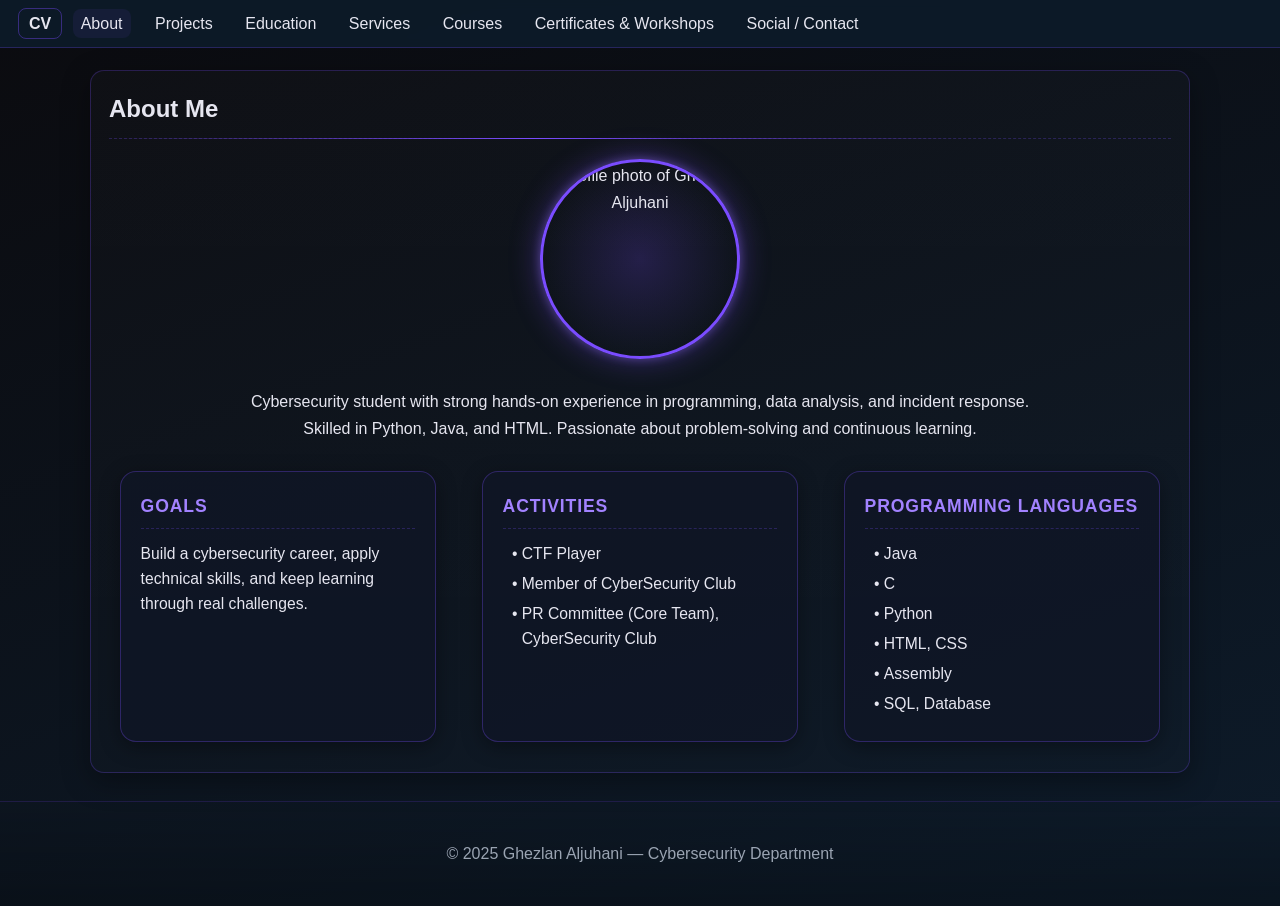
==== about.html @ 4284f550 "Add files via upload" ====
<!DOCTYPE html>
<html lang="en">
<head>
  <meta charset="UTF-8" />
  <meta name="viewport" content="width=device-width, initial-scale=1.0" />
  <meta name="description" content="Cybersecurity CV - About" />
  <title>Cyber CV — About</title>
  <link rel="stylesheet" href="cssweb.css" />

  <style>
    /* ==== About Section Enhancements ==== */
    .about-profile {
      text-align: center;
      margin-bottom: 1.8rem;
    }

    .about-profile img {
      width: 200px;
      height: 200px;
      border-radius: 50%;
      border: 3px solid var(--mauve);
      box-shadow: 0 0 30px rgba(122, 76, 255, 0.4),
                  0 0 10px rgba(162, 130, 255, 0.4);
      background: radial-gradient(circle at center, rgba(122,76,255,0.2), transparent 70%);
      transition: transform 0.4s ease, box-shadow 0.4s ease;
    }

    .about-profile img:hover {
      transform: scale(1.05);
      box-shadow: 0 0 40px rgba(162, 130, 255, 0.6),
                  0 0 20px rgba(122, 76, 255, 0.3);
    }

    .info-grid {
      display: flex;
      justify-content: center;
      align-items: stretch;
      flex-wrap: wrap;
      gap: 1.5rem;
      margin-top: 1.8rem;
    }

    .info-box {
      flex: 1 1 300px;
      max-width: 350px;
      min-height: 230px;
      background: rgba(15, 22, 38, 0.8);
      border: 1px solid rgba(122, 76, 255, 0.3);
      border-radius: 16px;
      padding: 20px;
      box-shadow: 0 5px 20px rgba(0, 0, 0, 0.35);
      transition: all 0.3s ease;
    }

    .info-box:hover {
      transform: translateY(-5px);
      box-shadow: 0 15px 30px rgba(122, 76, 255, 0.3);
    }

    .info-box h3 {
      margin-top: 0;
      color: var(--accent);
      font-size: 1.1rem;
      font-weight: 700;
      border-bottom: 1px dashed rgba(122, 76, 255, 0.25);
      padding-bottom: 6px;
      margin-bottom: 12px;
      text-transform: uppercase;
      letter-spacing: 0.05em;
    }

    .info-box p, .info-box ul {
      color: var(--text);
      font-size: 0.98rem;
      line-height: 1.6;
      margin: 0;
    }

    .info-box ul {
      list-style-type: "• ";
      padding-left: 1.2rem;
    }

    .info-box li {
      margin: 5px 0;
    }

    /* Responsive */
    @media (max-width: 768px) {
      .info-box {
        max-width: 100%;
      }
    }
  </style>
</head>

<body>
  <nav class="site-nav">
    <a class="logo" href="index.html">CV</a>
    <ul class="nav-links">
      <li><a href="about.html" aria-current="page">About</a></li>
      <li><a href="projects.html">Projects</a></li>
      <li><a href="education.html">Education</a></li>
      <li><a href="services.html">Services</a></li>
      <li><a href="courses.html">Courses</a></li>
      <li><a href="certificates.html">Certificates & Workshops</a></li>
      <li><a href="social.html">Social / Contact</a></li>
    </ul>
  </nav>

  <main>
    <section class="card">
      <h2>About Me</h2>

      <div class="about-profile">
       <img src="image/about.png" alt="Profile photo of Ghezlan Aljuhani" />
      </div>

      <p style="text-align: center; max-width: 800px; margin: 0 auto;">
        Cybersecurity student with strong hands-on experience in programming,
        data analysis, and incident response.<br />
        Skilled in Python, Java, and HTML. Passionate about problem-solving and continuous learning.
      </p>

      <div class="info-grid">
        <div class="info-box">
          <h3>Goals</h3>
          <p>
            Build a cybersecurity career, apply technical skills, and keep
            learning through real challenges.
          </p>
        </div>

        <div class="info-box">
          <h3>Activities</h3>
          <ul>
            <li>CTF Player</li>
            <li>Member of CyberSecurity Club</li>
            <li>PR Committee (Core Team), CyberSecurity Club</li>
          </ul>
        </div>

        <div class="info-box">
          <h3>Programming Languages</h3>
          <ul>
            <li>Java</li>
            <li>C</li>
            <li>Python</li>
            <li>HTML, CSS</li>
            <li>Assembly</li>
            <li>SQL, Database</li>
          </ul>
        </div>
      </div>
    </section>
  </main>

  <footer class="site-footer">
    <p>© 2025 Ghezlan Aljuhani — Cybersecurity Department</p>
  </footer>
</body>
</html>
---- cssweb.css ----
/* === Theme (Black, Navy, Mauve) === */
:root{
  --black:#0b0b0f; --navy:#0d1b2a; --mauve:#7a4cff;
  --text:#e6e6f0; --muted:#9aa4b2; --card:#101726; --accent:#a282ff;
  --glass: rgba(255,255,255,.02);
  --ring: 0 0 0 1px rgba(122,76,255,.35);
}

/* Base */
*{ box-sizing:border-box; }
html,body{
  margin:0; padding:0; color:var(--text);
  font-family:"Segoe UI", Tahoma, Arial, sans-serif; line-height:1.7;
  background: linear-gradient(160deg, var(--black), var(--navy));
}
img{ max-width:100%; height:auto; display:inline-block; }

/* ===== Subtle CSS-only “matrix” background (no JS) ===== */
body::before{
  content:""; position:fixed; inset:0; z-index:-1; opacity:.10;
  background-image:url("data:image/svg+xml;utf8,\
<svg xmlns='http://www.w3.org/2000/svg' width='200' height='400'>\
  <g fill='%237a4cff' font-family='monospace' font-size='14'>\
    <text x='10' y='20'>01 A9 F2 7E 3C 5B 8D</text>\
    <text x='10' y='50'>C1 4A 9E 22 6D B0 7F</text>\
    <text x='10' y='80'>FE 11 0A 6C 9B 2D 77</text>\
    <text x='10' y='110'>CYBER • SECURITY • CV</text>\
    <text x='10' y='140'>OWASP • NMAP • BURP</text>\
    <text x='10' y='170'>HTTPS TLS HASH AES</text>\
    <text x='10' y='200'>LINUX • SHELL • GIT</text>\
    <text x='10' y='230'>PACKETS • PORTS • TCP</text>\
    <text x='10' y='260'>ANALYZE • DEFEND</text>\
    <text x='10' y='320'>01 A9 F2 7E 3C 5B 8D</text>\
    <text x='10' y='350'>C1 4A 9E 22 6D B0 7F</text>\
  </g></svg>");
  background-size:220px 600px; background-repeat:repeat;
  animation: fall 14s linear infinite;
}
@keyframes fall{ to{ background-position:0 600px; } }
@media (prefers-reduced-motion: reduce){ body::before{ animation:none; } }

/* ===== Nav ===== */
.site-nav{
  position:sticky; top:0; z-index:10;
  background:rgba(13,27,42,.9);
  border-bottom:1px solid rgba(122,76,255,.25);
  padding:10px 18px;
  backdrop-filter:saturate(1.2) blur(4px);
}
.site-nav .logo{
  color:var(--text); text-decoration:none; font-weight:700;
  border:1px solid rgba(122,76,255,.4); padding:6px 10px; border-radius:8px;
}
.site-nav .nav-links{ list-style:none; margin:0; padding:0; display:inline-block; }
.site-nav .nav-links li{ display:inline-block; margin:0 6px; }
.site-nav a{ color:var(--text); text-decoration:none; padding:6px 8px; border-radius:8px; }
.site-nav a:hover,[aria-current="page"]{ color:var(--accent); background:rgba(122,76,255,.08); }

/* Focus styles (keyboard a11y) */
a:focus-visible, .btn:focus-visible{ outline:2px dashed var(--mauve); outline-offset:3px; }

/* ===== HERO (two columns via inline-block) ===== */
.hero{ padding:48px 18px; border-bottom:1px solid rgba(122,76,255,.2); }
.hero--wide{ background: radial-gradient(1200px 600px at 20% 0%, rgba(122,76,255,.15), transparent 60%); }
.hero-col{ display:inline-block; vertical-align:middle; width:49%; }
.hero-text{ text-align:left; }
.overline{ letter-spacing:.2em; text-transform:uppercase; color:var(--accent); margin:0 0 .5rem; }
.hero h1{
  margin:.25rem 0 .25rem; font-size:3rem;
  background: linear-gradient(90deg,#c9cfff, #7a4cff);
  -webkit-background-clip:text; background-clip:text; color:transparent;
}
.role{ color:#cbd0ff; margin:0 0 1rem; }
.hero-actions .btn{ margin-right:10px; }
.hero-media{ text-align:center; }
.avatar-xl{
  width:220px; height:220px; border-radius:50%;
  border:3px solid var(--mauve); object-fit:cover;
  box-shadow:0 10px 30px rgba(0,0,0,.35), 0 0 0 6px rgba(122,76,255,.08);
}

/* Buttons */
.btn{
  display:inline-block; padding:10px 16px; border-radius:10px;
  text-decoration:none; color:var(--text); transition:transform .08s ease, box-shadow .2s ease;
}
.btn-primary{ border:1px solid var(--mauve); background:linear-gradient(180deg, rgba(122,76,255,.25), rgba(122,76,255,.1)); }
.btn-ghost{ border:1px solid rgba(122,76,255,.35); background:var(--glass); }
.btn:hover{ background:rgba(122,76,255,.15); transform:translateY(-1px); box-shadow:0 10px 24px rgba(0,0,0,.3); }

/* ===== “Quick Look” (also used as links) ===== */
.stats-wrap{ margin: 0; padding: 32px 0; background:#07070a; border-top:1px solid rgba(122,76,255,.3); }
.stats-head{ width:min(1100px,92%); margin:0 auto 12px; }
.stats-head h2{ margin:0; letter-spacing:.08em; text-transform:uppercase; color:#cbd0ff; position:relative; }
.stats-head h2::after{
  content:""; display:block; width:72px; height:2px; margin-top:6px;
  background:linear-gradient(90deg,transparent,#7a4cff,transparent);
}
.stats-row{ width:min(1100px,92%); margin:0 auto; font-size:0; }
.stat-card{
  display:inline-block; width:23.5%; margin:0 1% 12px; font-size:16px;
  background:linear-gradient(180deg,#0f1626,#0b1120); border:1px solid rgba(122,76,255,.35);
  border-radius:14px; padding:18px; text-align:center;
  box-shadow:0 8px 24px rgba(0,0,0,.35); text-decoration:none; color:var(--text);
  position:relative; overflow:hidden;
}
.stat-card::before{
  content:""; position:absolute; inset:-1px; border-radius:14px;
  background:radial-gradient(600px 120px at 50% -30%, rgba(122,76,255,.25), transparent 60%);
  opacity:.35; pointer-events:none;
}
.stat-card:hover{ box-shadow:0 12px 30px rgba(0,0,0,.45); }
.stat-value{ font-size:1.9rem; line-height:1; margin-bottom:8px; color:var(--accent); text-shadow:0 0 18px rgba(162,130,255,.2); }
.stat-label{ color:var(--muted); }

/* ===== Generic Cards, Lists, Forms ===== */
.card{
  width:min(1100px,92%); margin:22px auto; padding:18px;
  background:linear-gradient(180deg, rgba(255,255,255,.02), rgba(255,255,255,.01));
  border:1px solid rgba(122,76,255,.25); border-radius:14px;
  box-shadow: 0 8px 28px rgba(0,0,0,.35);
}
.card h2, .card h1{
  margin-top:0; padding-bottom:8px; border-bottom:1px dashed rgba(122,76,255,.25);
  position:relative;
}
.card h2::after, .card h1::after{
  content:""; position:absolute; left:0; bottom:-1px; height:1px; width:100%;
  background:linear-gradient(90deg,transparent,#7a4cff 40%,transparent 80%);
}
.badges{ list-style:"•  "; margin:0; padding:0; }
.badges li{ padding:6px 0; }
.timeline-item .meta{ color:var(--muted); }

/* Article/project blocks */
.project + .project{ margin-top:18px; }
.project h3{ margin-bottom:6px; color:#e9e9ff; }
.project .links a{ color:var(--accent); text-decoration:none; border-bottom:1px dashed rgba(162,130,255,.6); }
.project .links a:hover{ border-bottom-style:solid; }

/* Info boxes on About */
.info-row{ font-size:0; margin-top:10px; }
.info-box{ display:inline-block; width:32%; margin:0 1% 12px; font-size:16px; padding:12px; border-radius:12px; background:#0f1626; border:1px solid rgba(122,76,255,.25); }
.info-box h3{ margin-top:0; color:var(--accent); }

/* Lists used in courses/certificates */
.course-list{ margin:0; padding-left:1.2rem; }
.course-list li{ margin:6px 0; }
.course-item{ position:relative; }

/* Contact form shared styles (used on social.html) */
label{ display:block; margin-bottom:6px; color:var(--accent); }
input, textarea, button{
  width:100%; padding:10px 12px; border-radius:10px;
  border:1px solid rgba(122,76,255,.35); background:#0e1523; color:var(--text);
}
input::placeholder, textarea::placeholder{ color:#b9c0cc; }
.hint{ display:block; color:var(--muted); font-size:.9rem; margin-top:4px; }
.form-actions button{ width:auto; cursor:pointer; margin-right:8px; }
.form-actions button:hover{ background:rgba(122,76,255,.12); }

/* Footer */
.site-footer{
  text-align:center; padding:22px 10px; color:var(--muted);
  border-top:1px solid rgba(122,76,255,.2); margin-top:28px;
  background:linear-gradient(180deg, transparent, rgba(0,0,0,.25));
}

/* ===== Services (inline-block only) ===== */
.services-row{ font-size:0; }
.service-card{
  display:inline-block; vertical-align:top; font-size:16px;
  width:32%; margin:0 1% 18px; padding:14px;
  background:#0f1626; border:1px solid rgba(122,76,255,.35); border-radius:14px;
  box-shadow: var(--ring);
}
.service-card h3{ margin-top:0; color:var(--accent); }
.service-card ul{ margin:0; padding-left:18px; }

/* Social links */
.social-list{ list-style:none; padding-left:0; margin:0; }
.social-list li + li{ margin-top:6px; }
.social-list a{ color:#dcdcff; text-decoration:none; }
.social-list a:hover{ color:var(--accent); }

/* ===== Responsive (media queries only) ===== */
@media screen and (max-width: 992px){
  .hero-col{ width:100%; }
  .hero-text{ text-align:center; }
  .stats-row .stat-card{ width:48%; }
  .service-card{ width:48%; }
  .info-box{ width:48%; }
}
@media screen and (max-width: 768px){
  .avatar-xl{ width:180px; height:180px; }
  .stats-row .stat-card{ width:98%; }
  .service-card, .info-box{ width:98%; }
}
@media screen and (max-width: 576px){
  .hero h1{ font-size:2.2rem; }
  .card{ width:94%; padding:14px; }
  body::before{ opacity:.06; } /* soften matrix on very small screens */
}

/* ===== Print styles ===== */
@media print{
  body{ background:#fff; color:#000; }
  body::before, .site-nav, .stats-wrap{ display:none !important; }
  .card{ border:0; box-shadow:none; background:#fff; }
  a{ color:#000; text-decoration:underline; }
}
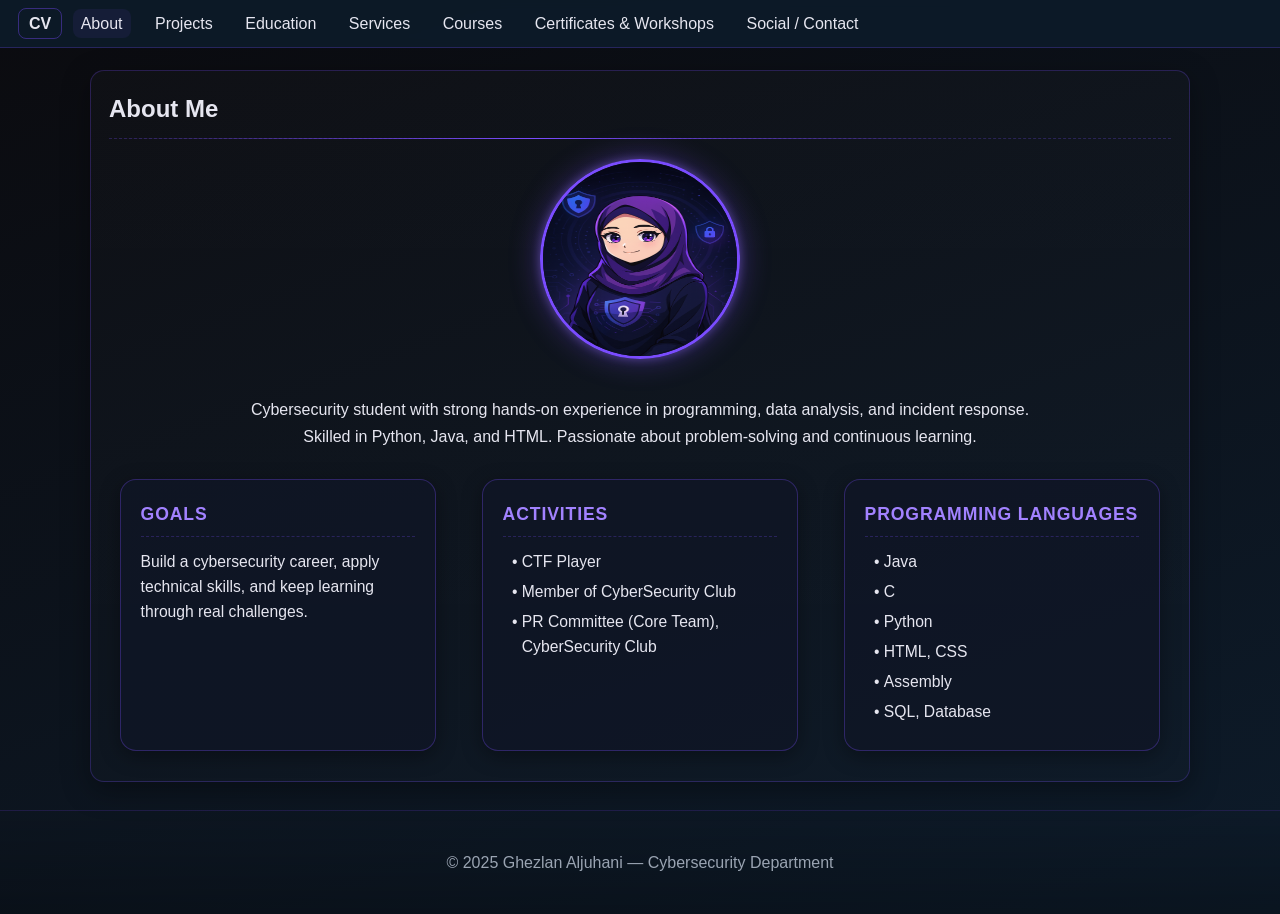
==== commit 8db48b1c: "Update about.html" ====
--- a/about.html
+++ b/about.html
@@ -6,92 +6,6 @@
   <meta name="description" content="Cybersecurity CV - About" />
   <title>Cyber CV — About</title>
   <link rel="stylesheet" href="cssweb.css" />
-
-  <style>
-    /* ==== About Section Enhancements ==== */
-    .about-profile {
-      text-align: center;
-      margin-bottom: 1.8rem;
-    }
-
-    .about-profile img {
-      width: 200px;
-      height: 200px;
-      border-radius: 50%;
-      border: 3px solid var(--mauve);
-      box-shadow: 0 0 30px rgba(122, 76, 255, 0.4),
-                  0 0 10px rgba(162, 130, 255, 0.4);
-      background: radial-gradient(circle at center, rgba(122,76,255,0.2), transparent 70%);
-      transition: transform 0.4s ease, box-shadow 0.4s ease;
-    }
-
-    .about-profile img:hover {
-      transform: scale(1.05);
-      box-shadow: 0 0 40px rgba(162, 130, 255, 0.6),
-                  0 0 20px rgba(122, 76, 255, 0.3);
-    }
-
-    .info-grid {
-      display: flex;
-      justify-content: center;
-      align-items: stretch;
-      flex-wrap: wrap;
-      gap: 1.5rem;
-      margin-top: 1.8rem;
-    }
-
-    .info-box {
-      flex: 1 1 300px;
-      max-width: 350px;
-      min-height: 230px;
-      background: rgba(15, 22, 38, 0.8);
-      border: 1px solid rgba(122, 76, 255, 0.3);
-      border-radius: 16px;
-      padding: 20px;
-      box-shadow: 0 5px 20px rgba(0, 0, 0, 0.35);
-      transition: all 0.3s ease;
-    }
-
-    .info-box:hover {
-      transform: translateY(-5px);
-      box-shadow: 0 15px 30px rgba(122, 76, 255, 0.3);
-    }
-
-    .info-box h3 {
-      margin-top: 0;
-      color: var(--accent);
-      font-size: 1.1rem;
-      font-weight: 700;
-      border-bottom: 1px dashed rgba(122, 76, 255, 0.25);
-      padding-bottom: 6px;
-      margin-bottom: 12px;
-      text-transform: uppercase;
-      letter-spacing: 0.05em;
-    }
-
-    .info-box p, .info-box ul {
-      color: var(--text);
-      font-size: 0.98rem;
-      line-height: 1.6;
-      margin: 0;
-    }
-
-    .info-box ul {
-      list-style-type: "• ";
-      padding-left: 1.2rem;
-    }
-
-    .info-box li {
-      margin: 5px 0;
-    }
-
-    /* Responsive */
-    @media (max-width: 768px) {
-      .info-box {
-        max-width: 100%;
-      }
-    }
-  </style>
 </head>
 
 <body>
@@ -109,14 +23,14 @@
   </nav>
 
   <main>
-    <section class="card">
+    <section class="card about-page">
       <h2>About Me</h2>
 
       <div class="about-profile">
-       <img src="image/about.png" alt="Profile photo of Ghezlan Aljuhani" />
+        <img src="about.png"  alt="Profile photo of Ghezlan Aljuhani" />
       </div>
 
-      <p style="text-align: center; max-width: 800px; margin: 0 auto;">
+      <p class="about-intro">
         Cybersecurity student with strong hands-on experience in programming,
         data analysis, and incident response.<br />
         Skilled in Python, Java, and HTML. Passionate about problem-solving and continuous learning.
@@ -160,3 +74,4 @@
   </footer>
 </body>
 </html>
+
--- a/cssweb.css
+++ b/cssweb.css
@@ -1,4 +1,4 @@
-/* === Theme (Black, Navy, Mauve) === */
+/* === Theme (Black, Navy, Mauve) === */ 
 :root{
   --black:#0b0b0f; --navy:#0d1b2a; --mauve:#7a4cff;
   --text:#e6e6f0; --muted:#9aa4b2; --card:#101726; --accent:#a282ff;
@@ -18,21 +18,7 @@
 /* ===== Subtle CSS-only “matrix” background (no JS) ===== */
 body::before{
   content:""; position:fixed; inset:0; z-index:-1; opacity:.10;
-  background-image:url("data:image/svg+xml;utf8,\
-<svg xmlns='http://www.w3.org/2000/svg' width='200' height='400'>\
-  <g fill='%237a4cff' font-family='monospace' font-size='14'>\
-    <text x='10' y='20'>01 A9 F2 7E 3C 5B 8D</text>\
-    <text x='10' y='50'>C1 4A 9E 22 6D B0 7F</text>\
-    <text x='10' y='80'>FE 11 0A 6C 9B 2D 77</text>\
-    <text x='10' y='110'>CYBER • SECURITY • CV</text>\
-    <text x='10' y='140'>OWASP • NMAP • BURP</text>\
-    <text x='10' y='170'>HTTPS TLS HASH AES</text>\
-    <text x='10' y='200'>LINUX • SHELL • GIT</text>\
-    <text x='10' y='230'>PACKETS • PORTS • TCP</text>\
-    <text x='10' y='260'>ANALYZE • DEFEND</text>\
-    <text x='10' y='320'>01 A9 F2 7E 3C 5B 8D</text>\
-    <text x='10' y='350'>C1 4A 9E 22 6D B0 7F</text>\
-  </g></svg>");
+  background-image:url("data:image/svg+xml;utf8,<svg xmlns='http://www.w3.org/2000/svg' width='200' height='400'>  <g fill='%237a4cff' font-family='monospace' font-size='14'>    <text x='10' y='20'>01 A9 F2 7E 3C 5B 8D</text>    <text x='10' y='50'>C1 4A 9E 22 6D B0 7F</text>    <text x='10' y='80'>FE 11 0A 6C 9B 2D 77</text>    <text x='10' y='110'>CYBER • SECURITY • CV</text>    <text x='10' y='140'>OWASP • NMAP • BURP</text>    <text x='10' y='170'>HTTPS TLS HASH AES</text>    <text x='10' y='200'>LINUX • SHELL • GIT</text>    <text x='10' y='230'>PACKETS • PORTS • TCP</text>    <text x='10' y='260'>ANALYZE • DEFEND</text>    <text x='10' y='320'>01 A9 F2 7E 3C 5B 8D</text>    <text x='10' y='350'>C1 4A 9E 22 6D B0 7F</text>  </g></svg>");
   background-size:220px 600px; background-repeat:repeat;
   animation: fall 14s linear infinite;
 }
@@ -138,6 +124,35 @@
 .project .links a{ color:var(--accent); text-decoration:none; border-bottom:1px dashed rgba(162,130,255,.6); }
 .project .links a:hover{ border-bottom-style:solid; }
 
+/* >>> Projects images — small, tidy, show full content <<< */
+.project-images{
+  display:grid;
+  grid-template-columns:repeat(auto-fit,minmax(180px,1fr));
+  gap:12px;
+  margin-top:12px;
+  justify-items:center;
+}
+.project-images img{
+  width:100%;
+  max-width:220px;
+  height:150px;
+  object-fit:contain;            /* تظهر الصورة كاملة */
+  background:#0d1b2a;
+  border:1px solid rgba(122,76,255,.3);
+  border-radius:12px;
+  padding:6px;
+  box-shadow:0 4px 14px rgba(0,0,0,.28);
+  transition:transform .18s ease, box-shadow .25s ease;
+}
+.project-images img:hover{
+  transform:scale(1.03);
+  box-shadow:0 10px 22px rgba(0,0,0,.35);
+}
+@media (max-width:576px){
+  .project-images{ grid-template-columns:repeat(auto-fit,minmax(140px,1fr)); gap:10px; }
+  .project-images img{ max-width:180px; height:120px; }
+}
+
 /* Info boxes on About */
 .info-row{ font-size:0; margin-top:10px; }
 .info-box{ display:inline-block; width:32%; margin:0 1% 12px; font-size:16px; padding:12px; border-radius:12px; background:#0f1626; border:1px solid rgba(122,76,255,.25); }
@@ -209,3 +224,82 @@
   .card{ border:0; box-shadow:none; background:#fff; }
   a{ color:#000; text-decoration:underline; }
 }
+
+/* ====== ABOUT PAGE (moved from inline <style>) ====== */
+.about-profile {
+  text-align: center;
+  margin-bottom: 1.8rem;
+}
+.about-profile img {
+  width: 200px;
+  height: 200px;
+  border-radius: 50%;
+  border: 3px solid var(--mauve);
+  box-shadow: 0 0 30px rgba(122, 76, 255, 0.4),
+              0 0 10px rgba(162, 130, 255, 0.4);
+  background: radial-gradient(circle at center, rgba(122,76,255,0.2), transparent 70%);
+  transition: transform 0.4s ease, box-shadow 0.4s ease;
+}
+.about-profile img:hover {
+  transform: scale(1.05);
+  box-shadow: 0 0 40px rgba(162, 130, 255, 0.6),
+              0 0 20px rgba(122, 76, 255, 0.3);
+}
+
+/* Intro paragraph (replaces inline style) */
+.about-intro{
+  text-align:center; max-width:800px; margin:0 auto;
+}
+
+.info-grid {
+  display: flex;
+  justify-content: center;
+  align-items: stretch;
+  flex-wrap: wrap;
+  gap: 1.5rem;
+  margin-top: 1.8rem;
+}
+
+/* Override generic .info-box when inside .info-grid to use flex layout card sizing */
+.info-grid .info-box {
+  flex: 1 1 300px;
+  max-width: 350px;
+  min-height: 230px;
+  background: rgba(15, 22, 38, 0.8);
+  border: 1px solid rgba(122, 76, 255, 0.3);
+  border-radius: 16px;
+  padding: 20px;
+  box-shadow: 0 5px 20px rgba(0, 0, 0, 0.35);
+  transition: all 0.3s ease;
+}
+.info-grid .info-box:hover {
+  transform: translateY(-5px);
+  box-shadow: 0 15px 30px rgba(122, 76, 255, 0.3);
+}
+.info-grid .info-box h3 {
+  margin-top: 0;
+  color: var(--accent);
+  font-size: 1.1rem;
+  font-weight: 700;
+  border-bottom: 1px dashed rgba(122, 76, 255, 0.25);
+  padding-bottom: 6px;
+  margin-bottom: 12px;
+  text-transform: uppercase;
+  letter-spacing: 0.05em;
+}
+.info-grid .info-box p, .info-grid .info-box ul {
+  color: var(--text);
+  font-size: 0.98rem;
+  line-height: 1.6;
+  margin: 0;
+}
+.info-grid .info-box ul {
+  list-style-type: "• ";
+  padding-left: 1.2rem;
+}
+.info-grid .info-box li { margin: 5px 0; }
+
+/* Responsive for About cards */
+@media (max-width: 768px) {
+  .info-grid .info-box { max-width: 100%; }
+}
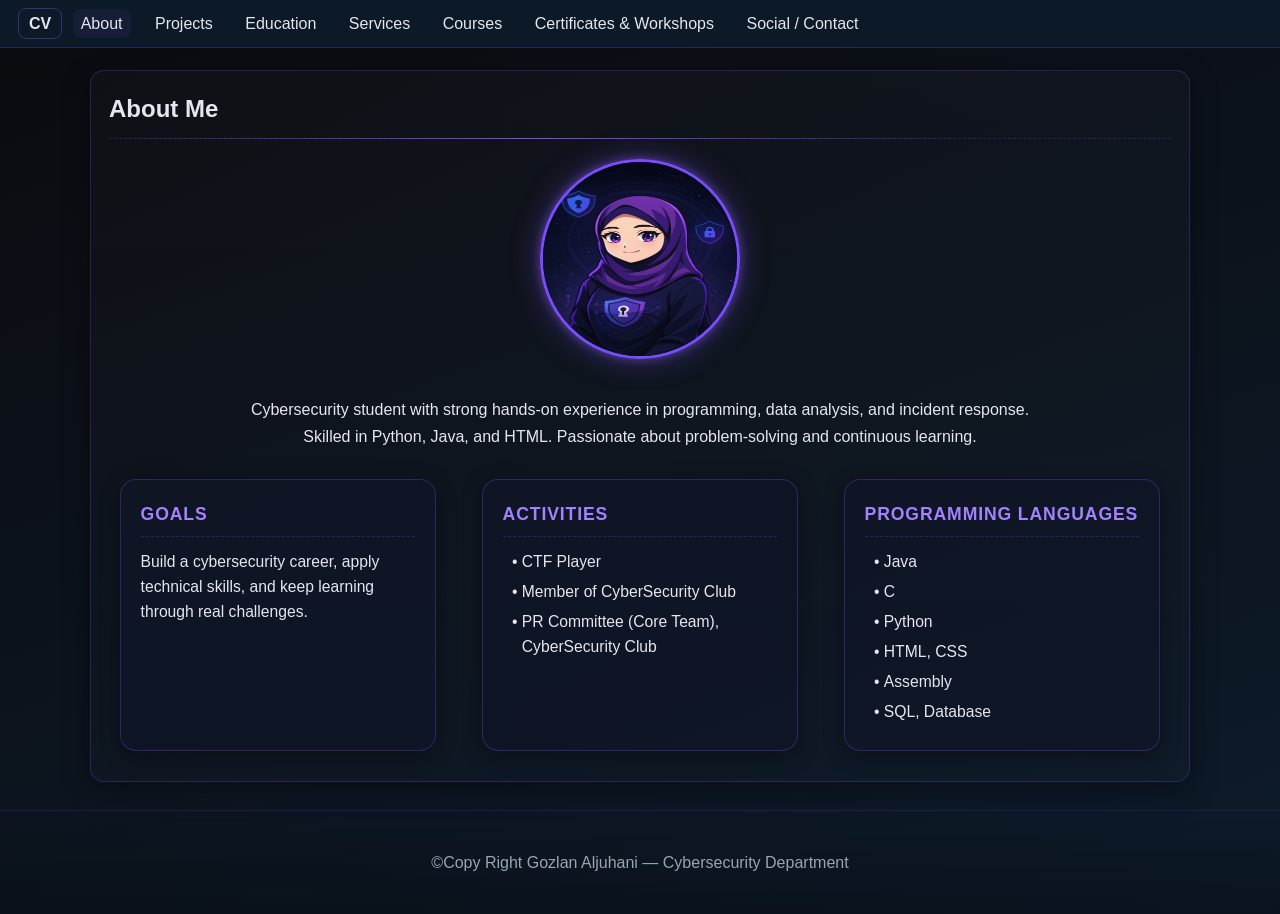
==== commit 64c80b33: "Update about.html" ====
--- a/about.html
+++ b/about.html
@@ -70,7 +70,7 @@
   </main>
 
   <footer class="site-footer">
-    <p>© 2025 Ghezlan Aljuhani — Cybersecurity Department</p>
+    <p>©Copy Right  Gozlan Aljuhani — Cybersecurity Department</p>
   </footer>
 </body>
 </html>
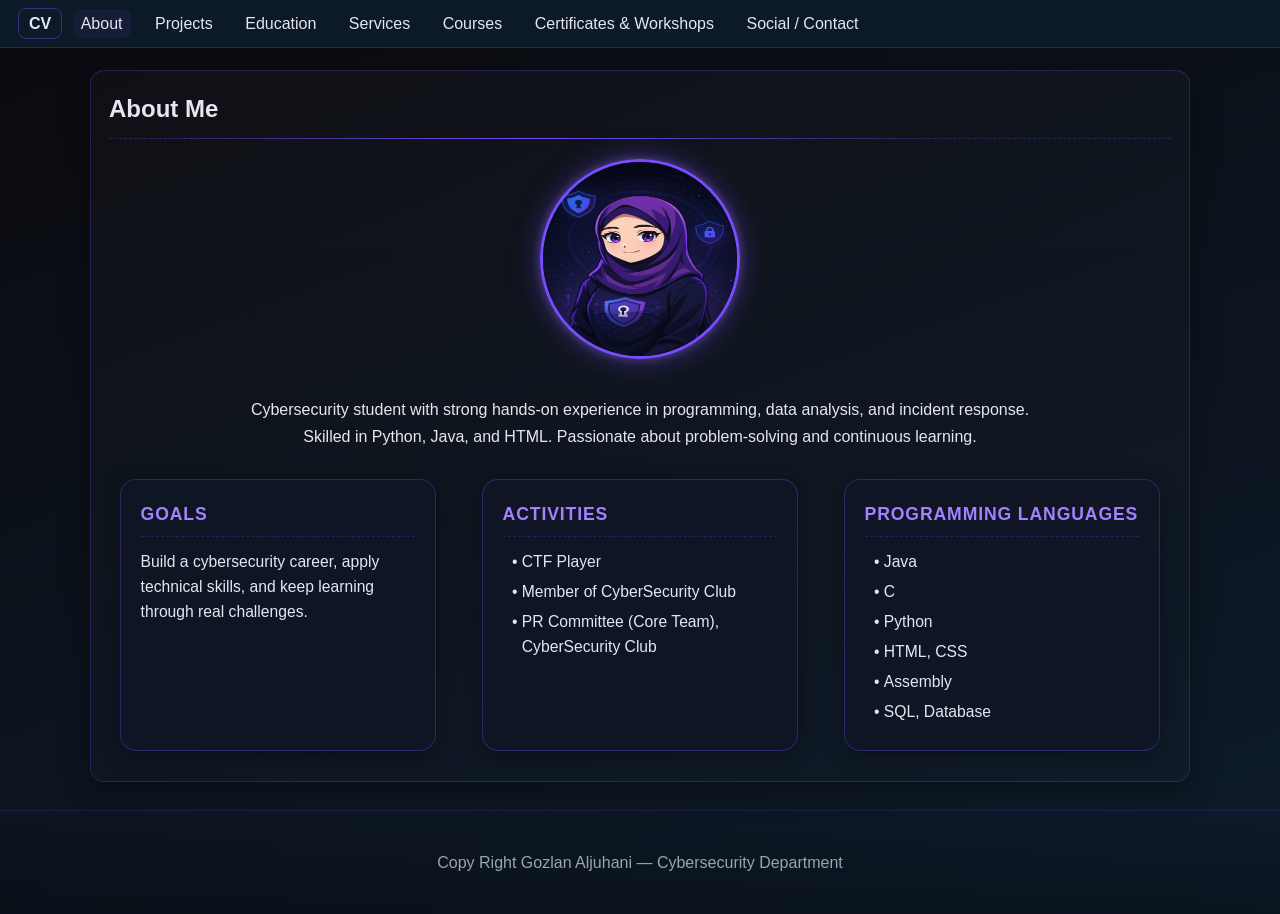
==== commit 9d31f355: "Update about.html" ====
--- a/about.html
+++ b/about.html
@@ -70,7 +70,7 @@
   </main>
 
   <footer class="site-footer">
-    <p>©Copy Right  Gozlan Aljuhani — Cybersecurity Department</p>
+    <p>Copy Right  Gozlan Aljuhani — Cybersecurity Department</p>
   </footer>
 </body>
 </html>
